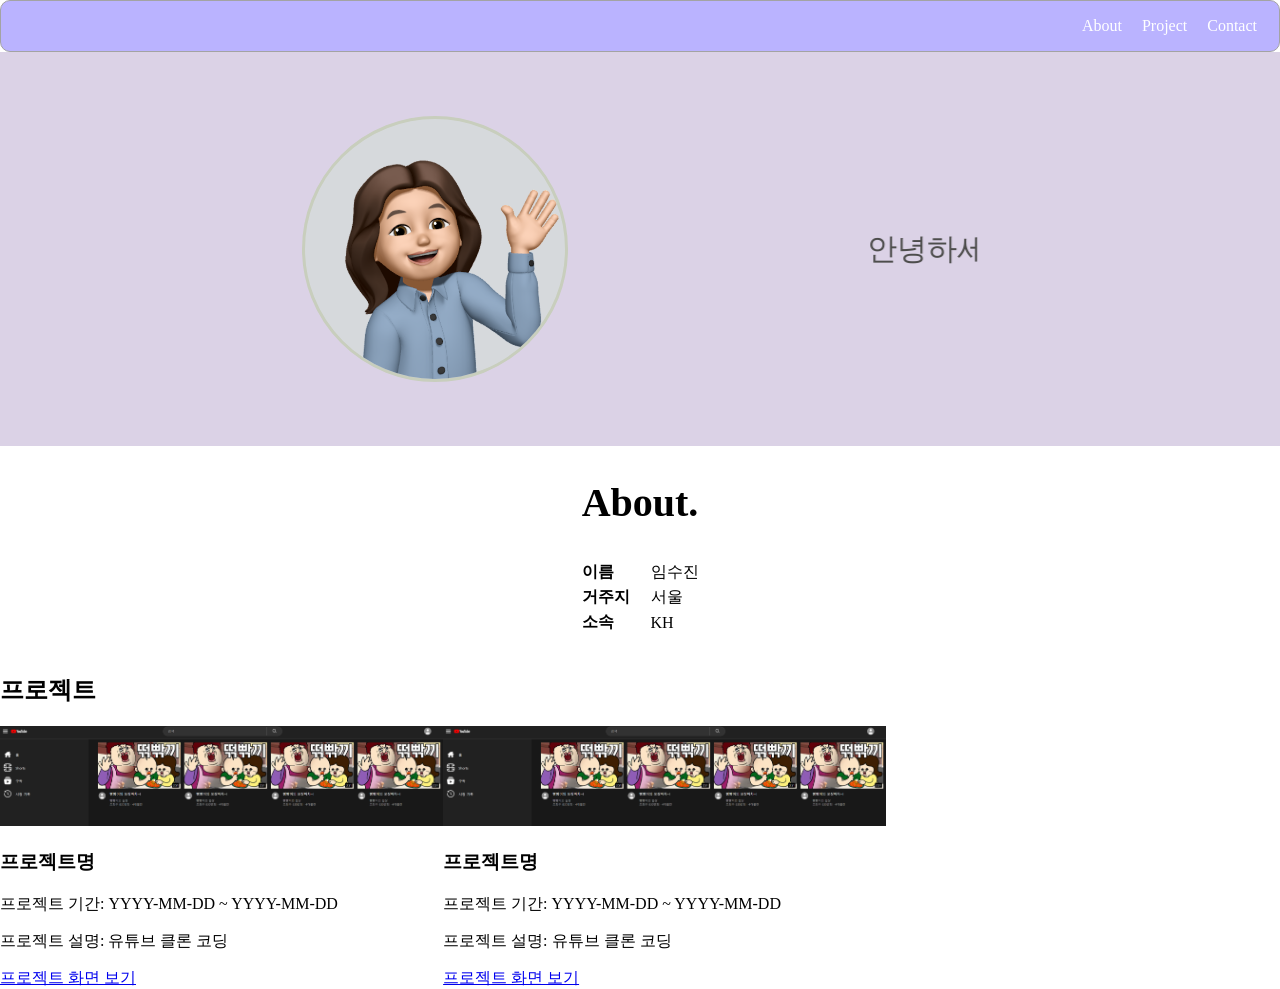
==== MyPortfolio/index.html @ f50884b9 "231218 sjllim포트폴리오, 유튜브 클론 폴더 분리" ====
<!DOCTYPE html>
<html lang="ko">
<head>
    <meta charset="UTF-8">
    <meta name="viewport" content="width=device-width, initial-scale=1.0">
    <title>나의 포트폴리오</title>

    <style>
        body { margin: 0; }

        header { background: #bab3ff; border: 1px solid #a3a3a3; border-radius: 10px; }

        nav { padding: 0px 7px; }
        nav ul { display: flex; justify-content: right;}
        nav ul li { float:left; padding-right: 10px; list-style: none; }

        nav ul li a { padding: 5px; 
                      text-decoration: none; /* 텍스트 밑줄 제거를 위해 사용 */
                      color: white; }      /* 폰트 색 변경 */
        nav ul li a:hover { background: white; border-radius: 5px;
                            color: #bab3ff; text-decoration: underline; }
		
		.intro-section { display: flex; align-items: center; justify-content: center;
                         padding: 5%; background-color: #dbd2e6;}
		.intro-section img { height: 260px; background-color: #d6d9dc;
            border: 3px solid #c8cebd; border-radius: 50%; }
        .intro-section .msg { height: 100px; line-height: 100px; 
            margin-left: 5%; font-size: 30px; color: #4d4d4c; }
		
        .about-section { text-align: center; }
        .about-section h2 { text-align: center; font-size: 40px; }
        .about-contents { display: flex; align-items: center; justify-content: center;}
        .about-contents th { width: 65px; }
        .about-contents th, .about-contents td  { text-align:left; }

        .project-section { display: grid;
                    align-items: center;
                    justify-items: center;
                  }
        
        @media (max-width: 484px) { 
            .project-section {
                grid-template-columns: 1fr;
            }
        }
        
        @media (min-width: 485px) and (max-width: 749px) {
            .project-section {
                grid-template-columns: 1fr 1fr;
            }
        }
        
        @media (min-width: 750px) and (max-width: 999px) {
            .project-section {
                grid-template-columns: 1fr 1fr 1fr;
            }
        }
        
        @media (min-width: 1000px) {
            .project-section {
                grid-template-columns: 1fr 1fr 1fr 1fr;
            }
        } 
        
        .prj-grid img { height: 100px; }
    </style>
</head>
<body>
    <header>
        <nav>
            <ul>
                <li><a href="#about">About</a></li>
                <li><a href="#project">Project</a></li>
                <li><a href="#contact">Contact</a></li>
            </ul>
        </nav>
    </header>
    <main>
        <section class="intro">
            <div class="intro-section">
				<img src="assets/images/sjlim.png" />
                <div class="msg">
                    <!-- 글자 움직이는 태그 : marquee -->
				    <marquee>안녕하세요. 임수진입니다.</marquee>
                </div>
			</div>
        </section>
        <section id="about" class="about-section">
            <h2>About.</h2>
            <div class="about-contents">
                <img src="" />
                <table>
                    <tr>
                        <th>이름</th>
                        <td>임수진</td>
                    </tr>
                    <tr>
                        <th>거주지</th>
                        <td>서울</td>
                    </tr>
                    <tr>
                        <th>소속</th>
                        <td>KH</td>
                    </tr>
                </table>
            </div>
        </section>
        <br>
        <h2>프로젝트</h2>
        <section id="project" class="project-section">
            <div class="prj-grid">
                <img src="assets/images/project-img(1).png" alt="프로젝트 이미지" />
                <div class="prj-info">
                    <h3>프로젝트명</h3>
                    <p>프로젝트 기간: YYYY-MM-DD ~ YYYY-MM-DD</p>
                    <p>
                        프로젝트 설명: 유튜브 클론 코딩
                    </p>
                    <a href="../YoutubeClone/index.html">프로젝트 화면 보기</a>
                </div>
            </div>
            <div class="prj-grid">
                <img src="assets/images/project-img(1).png" alt="프로젝트 이미지" />
                <div class="prj-info">
                    <h3>프로젝트명</h3>
                    <p>프로젝트 기간: YYYY-MM-DD ~ YYYY-MM-DD</p>
                    <p>
                        프로젝트 설명: 유튜브 클론 코딩
                    </p>
                    <a href="../YoutubeClone/index.html">프로젝트 화면 보기</a>
                </div>
            </div>            
        </section>
    </main>
    <footer>
        <div id="contact" class="contact-section"></div>
    </footer>
</body>
</html>
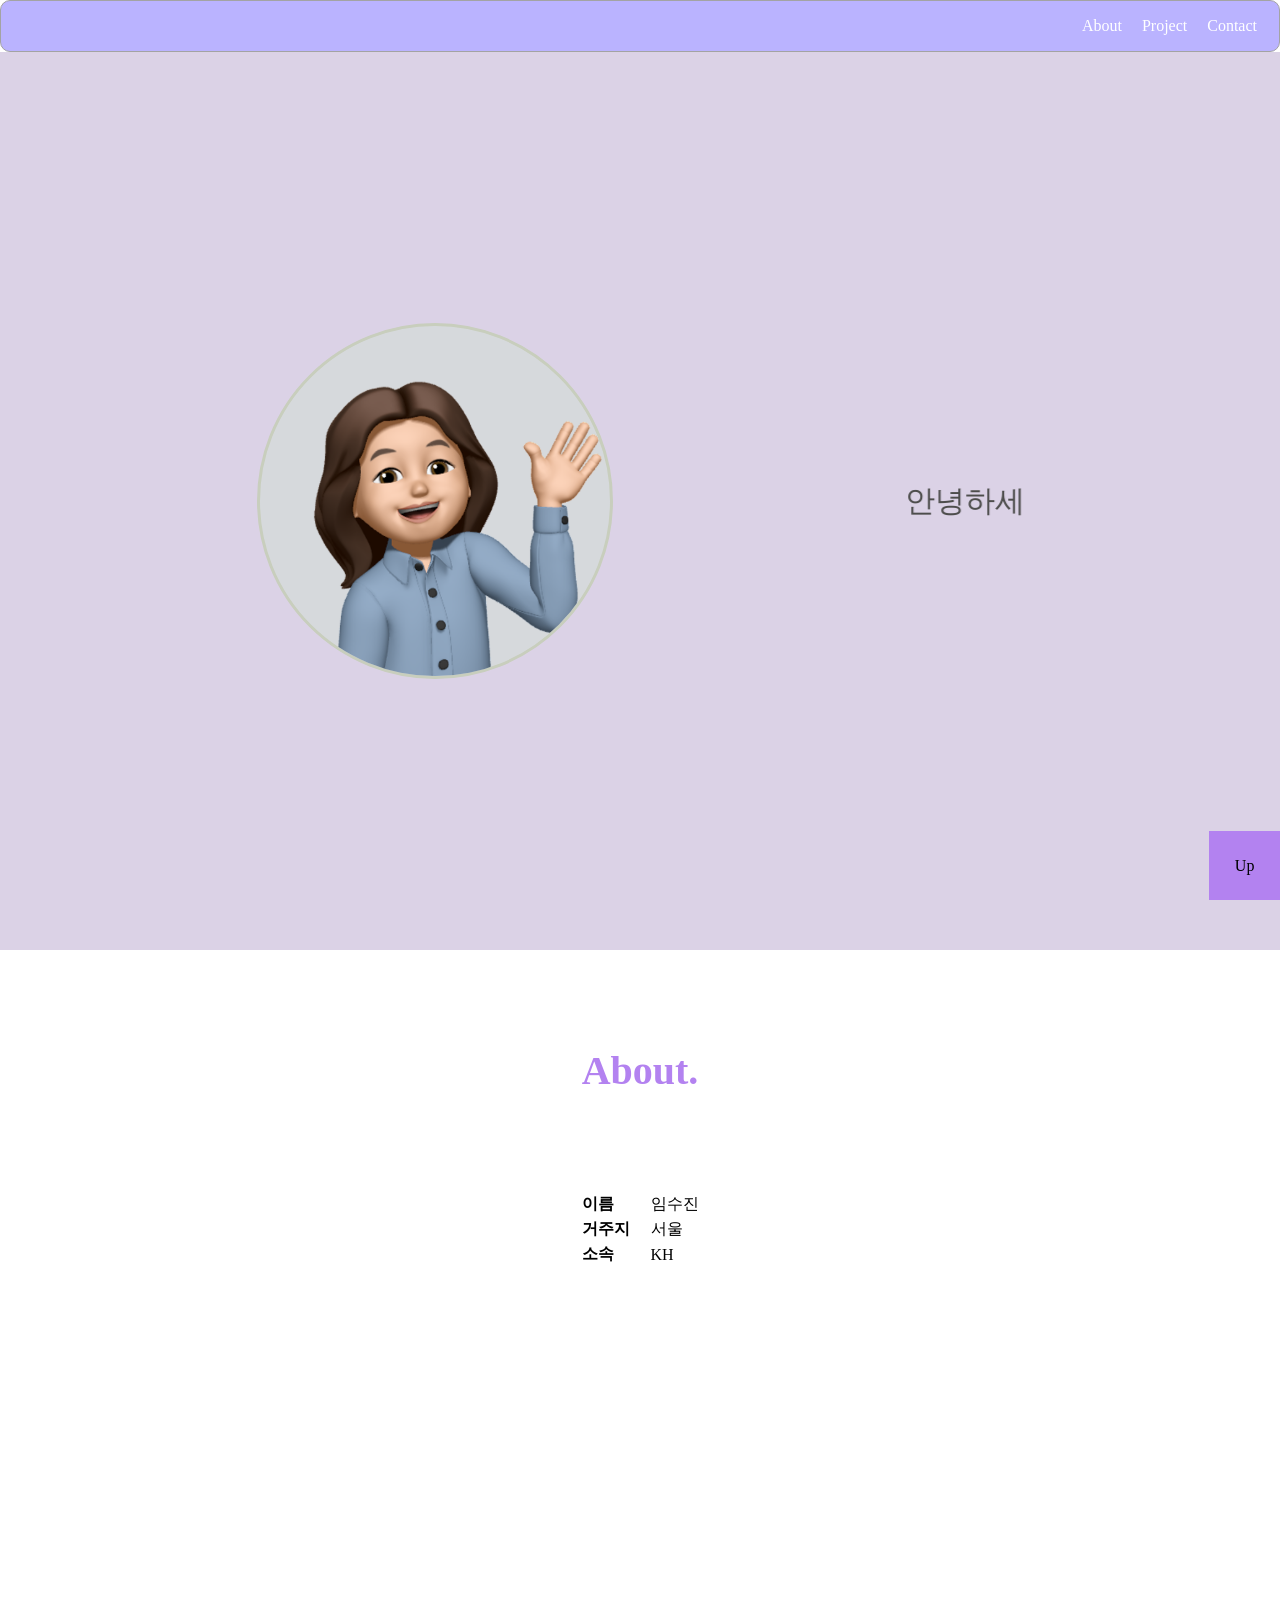
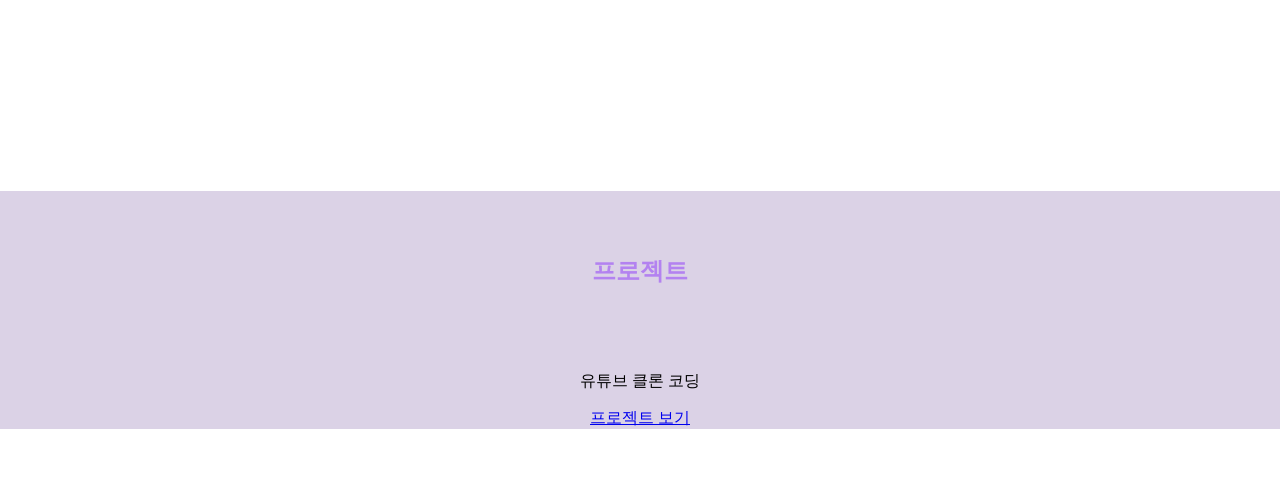
==== commit 5f45a7aa: "231218 | sjlim | 포트폴리오, 유튜브 클론 작업" ====
--- a/MyPortfolio/index.html
+++ b/MyPortfolio/index.html
@@ -1,70 +1,16 @@
 <!DOCTYPE html>
 <html lang="ko">
+
 <head>
     <meta charset="UTF-8">
     <meta name="viewport" content="width=device-width, initial-scale=1.0">
     <title>나의 포트폴리오</title>
 
-    <style>
-        body { margin: 0; }
+    <link rel="stylesheet" href="assets/styles/common.css">
+    <link rel="stylesheet" href="assets/styles/header.css">
+    <link rel="stylesheet" href="assets/styles/main.css">
+</head>
 
-        header { background: #bab3ff; border: 1px solid #a3a3a3; border-radius: 10px; }
-
-        nav { padding: 0px 7px; }
-        nav ul { display: flex; justify-content: right;}
-        nav ul li { float:left; padding-right: 10px; list-style: none; }
-
-        nav ul li a { padding: 5px; 
-                      text-decoration: none; /* 텍스트 밑줄 제거를 위해 사용 */
-                      color: white; }      /* 폰트 색 변경 */
-        nav ul li a:hover { background: white; border-radius: 5px;
-                            color: #bab3ff; text-decoration: underline; }
-		
-		.intro-section { display: flex; align-items: center; justify-content: center;
-                         padding: 5%; background-color: #dbd2e6;}
-		.intro-section img { height: 260px; background-color: #d6d9dc;
-            border: 3px solid #c8cebd; border-radius: 50%; }
-        .intro-section .msg { height: 100px; line-height: 100px; 
-            margin-left: 5%; font-size: 30px; color: #4d4d4c; }
-		
-        .about-section { text-align: center; }
-        .about-section h2 { text-align: center; font-size: 40px; }
-        .about-contents { display: flex; align-items: center; justify-content: center;}
-        .about-contents th { width: 65px; }
-        .about-contents th, .about-contents td  { text-align:left; }
-
-        .project-section { display: grid;
-                    align-items: center;
-                    justify-items: center;
-                  }
-        
-        @media (max-width: 484px) { 
-            .project-section {
-                grid-template-columns: 1fr;
-            }
-        }
-        
-        @media (min-width: 485px) and (max-width: 749px) {
-            .project-section {
-                grid-template-columns: 1fr 1fr;
-            }
-        }
-        
-        @media (min-width: 750px) and (max-width: 999px) {
-            .project-section {
-                grid-template-columns: 1fr 1fr 1fr;
-            }
-        }
-        
-        @media (min-width: 1000px) {
-            .project-section {
-                grid-template-columns: 1fr 1fr 1fr 1fr;
-            }
-        } 
-        
-        .prj-grid img { height: 100px; }
-    </style>
-</head>
 <body>
     <header>
         <nav>
@@ -78,12 +24,14 @@
     <main>
         <section class="intro">
             <div class="intro-section">
-				<img src="assets/images/sjlim.png" />
+                <img src="assets/images/sjlim.png" />
                 <div class="msg">
                     <!-- 글자 움직이는 태그 : marquee -->
-				    <marquee>안녕하세요. 임수진입니다.</marquee>
+                    <marquee>
+                        안녕하세요. <b>임수진</b>입니다.
+                    </marquee>
                 </div>
-			</div>
+            </div>
         </section>
         <section id="about" class="about-section">
             <h2>About.</h2>
@@ -106,34 +54,50 @@
             </div>
         </section>
         <br>
-        <h2>프로젝트</h2>
+
         <section id="project" class="project-section">
-            <div class="prj-grid">
-                <img src="assets/images/project-img(1).png" alt="프로젝트 이미지" />
-                <div class="prj-info">
-                    <h3>프로젝트명</h3>
-                    <p>프로젝트 기간: YYYY-MM-DD ~ YYYY-MM-DD</p>
-                    <p>
-                        프로젝트 설명: 유튜브 클론 코딩
-                    </p>
-                    <a href="../YoutubeClone/index.html">프로젝트 화면 보기</a>
+            <h2>프로젝트</h2>
+            <p>유튜브 클론 코딩</p>
+            <!-- 파일로 확인할경우 : ../YoutubeClone/index.html -->
+            <!-- live server(확장팩) : /YoutubeClone/ -->
+            <a href="/YoutubeClone/">프로젝트 보기</a>
+            <!--
+            <h2>프로젝트</h2>
+            <div class="project-contents">
+                <div class="prj-grid">
+                    <img src="assets/images/project-img(1).png" alt="프로젝트 이미지" />
+                    <div class="prj-info">
+                        <h3>프로젝트명</h3>
+                        <p>프로젝트 기간: YYYY-MM-DD ~ YYYY-MM-DD</p>
+                        <p>
+                            프로젝트 설명: 유튜브 클론 코딩
+                        </p>
+                        <a href="../YoutubeClone/">프로젝트 화면 보기</a>
+                    </div>
+                </div>
+                <div class="prj-grid">
+                    <img src="assets/images/project-img(1).png" alt="프로젝트 이미지" />
+                    <div class="prj-info">
+                        <h3>프로젝트명</h3>
+                        <p>프로젝트 기간: YYYY-MM-DD ~ YYYY-MM-DD</p>
+                        <p>
+                            프로젝트 설명: 유튜브 클론 코딩
+                        </p>
+                        <a href="../YoutubeClone/">프로젝트 화면 보기</a>
+                    </div>
                 </div>
             </div>
-            <div class="prj-grid">
-                <img src="assets/images/project-img(1).png" alt="프로젝트 이미지" />
-                <div class="prj-info">
-                    <h3>프로젝트명</h3>
-                    <p>프로젝트 기간: YYYY-MM-DD ~ YYYY-MM-DD</p>
-                    <p>
-                        프로젝트 설명: 유튜브 클론 코딩
-                    </p>
-                    <a href="../YoutubeClone/index.html">프로젝트 화면 보기</a>
-                </div>
-            </div>            
+            -->
         </section>
     </main>
     <footer>
-        <div id="contact" class="contact-section"></div>
+        <div id="contact" class="contact-section">
+
+        </div>
     </footer>
+    <div class="up-button">
+        Up
+    </div>
 </body>
+
 </html>
--- a/MyPortfolio/assets/styles/common.css
+++ b/MyPortfolio/assets/styles/common.css
@@ -0,0 +1,14 @@
+body {
+    margin: 0;
+}
+
+h2 { color: #b382f0; padding: 5% 0; }
+
+.up-button {
+    background-color: #b382f0;
+    padding:2%;
+
+    position:sticky;
+    bottom:0;
+    float: right;
+}
--- a/MyPortfolio/assets/styles/header.css
+++ b/MyPortfolio/assets/styles/header.css
@@ -0,0 +1,35 @@
+header {
+    background: #bab3ff;
+    border: 1px solid #a3a3a3;
+    border-radius: 10px;
+}
+
+nav {
+    padding: 0px 7px;
+}
+
+nav ul {
+    display: flex;
+    justify-content: right;
+}
+
+nav ul li {
+    float: left;
+    padding-right: 10px;
+    list-style: none;
+}
+
+nav ul li a {
+    padding: 5px;
+    text-decoration: none;
+    /* 텍스트 밑줄 제거를 위해 사용 */
+    color: white;
+}
+
+/* 폰트 색 변경 */
+nav ul li a:hover {
+    background: white;
+    border-radius: 5px;
+    color: #bab3ff;
+    text-decoration: underline;
+}
--- a/MyPortfolio/assets/styles/main.css
+++ b/MyPortfolio/assets/styles/main.css
@@ -0,0 +1,88 @@
+.intro-section, .about-section, .project-contents {
+    height: 770px;
+}
+
+.intro-section {
+    display: flex;
+    align-items: center;
+    justify-content: center;
+    padding: 5%;
+    background-color: #dbd2e6;
+}
+
+.intro-section img {
+    height: 350px;
+    background-color: #d6d9dc;
+    border: 3px solid #c8cebd;
+    border-radius: 50%;
+}
+
+.intro-section .msg {
+    height: 100px;
+    line-height: 100px;
+    margin-left: 5%;
+    font-size: 30px;
+    color: #4d4d4c;
+}
+
+.about-section {
+    text-align: center;
+}
+
+.about-section h2 {
+    text-align: center;
+    font-size: 40px;
+}
+
+.about-contents {
+    display: flex;
+    align-items: center;
+    justify-content: center;
+}
+
+.about-contents th {
+    width: 65px;
+}
+
+.about-contents th,
+.about-contents td {
+    text-align: left;
+}
+
+.project-section {
+    text-align: center;
+    background-color: #dbd2e6;
+}
+
+.project-contents {
+    display: grid;
+    justify-items: center;
+}
+
+@media (max-width: 484px) {
+    .project-contents {
+        grid-template-columns: 1fr;
+    }
+}
+
+@media (min-width: 485px) and (max-width: 749px) {
+    .project-contents {
+        grid-template-columns: 1fr 1fr;
+    }
+}
+
+@media (min-width: 750px) and (max-width: 999px) {
+    .project-contents {
+        grid-template-columns: 1fr 1fr 1fr;
+    }
+}
+
+@media (min-width: 1000px) {
+    .project-contents {
+        grid-template-columns: 1fr 1fr 1fr 1fr;
+    }
+}
+
+.prj-grid img {
+    height: 100px;
+}
